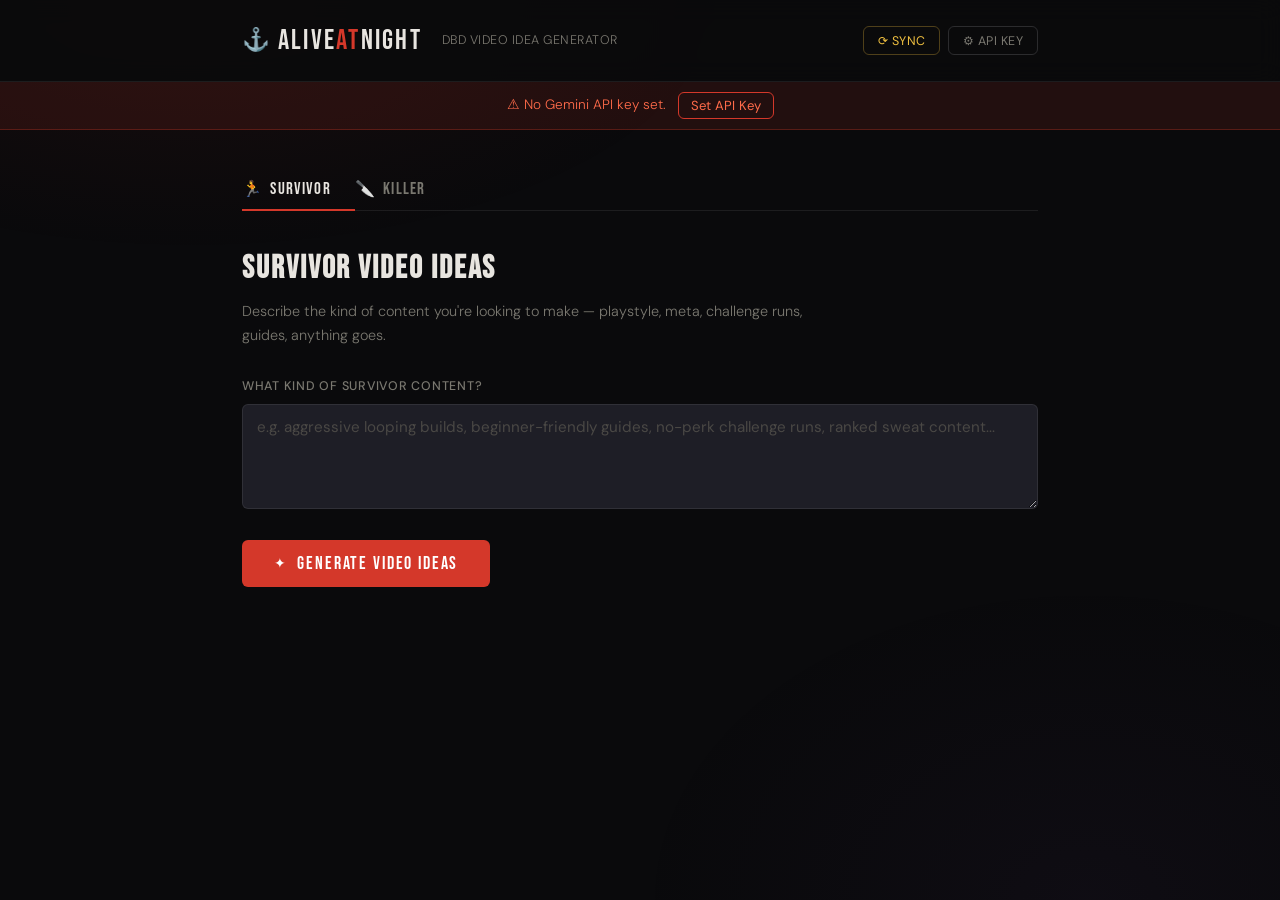
==== index.html @ aa034b92 "Add files via upload" ====
<!DOCTYPE html>
<html lang="en">
<head>
  <meta charset="UTF-8" />
  <meta name="viewport" content="width=device-width, initial-scale=1.0" />
  <meta name="theme-color" content="#0a0a0c" />
  <meta name="apple-mobile-web-app-capable" content="yes" />
  <meta name="apple-mobile-web-app-status-bar-style" content="black-translucent" />
  <title>AliveAtNight</title>
  <link rel="manifest" href="manifest.json" />
  <link rel="preconnect" href="https://fonts.googleapis.com" />
  <link rel="preconnect" href="https://fonts.gstatic.com" crossorigin />
  <link href="https://fonts.googleapis.com/css2?family=Bebas+Neue&family=DM+Sans:ital,opsz,wght@0,9..40,300;0,9..40,400;0,9..40,500;1,9..40,300&display=swap" rel="stylesheet" />
  <link rel="stylesheet" href="style.css" />
</head>
<body>

  <div class="bg-atmosphere"></div>

  <header>
    <div class="header-inner">
      <div class="logo">
        <span class="logo-hook">⚓</span>
        <span class="logo-text">ALIVE<span class="logo-accent">AT</span>NIGHT</span>
      </div>
      <p class="header-sub">DbD Video Idea Generator</p>
      <div class="header-actions">
        <button class="api-btn sync-btn" id="syncBtn" title="Sync killer data from wiki">⟳ Sync</button>
        <button class="api-btn" id="apiToggleBtn" title="Configure API Key">⚙ API Key</button>
      </div>
    </div>
  </header>

  <!-- API Key Modal -->
  <div class="modal-overlay" id="apiModal">
    <div class="modal">
      <h2>Gemini API Key</h2>
      <p>Your key is stored in localStorage and never leaves your device.</p>
      <input type="password" id="apiKeyInput" placeholder="AIza..." autocomplete="off" />
      <div class="modal-actions">
        <button class="btn-secondary" id="apiCancelBtn">Cancel</button>
        <button class="btn-primary" id="apiSaveBtn">Save Key</button>
      </div>
    </div>
  </div>

  <!-- Sync Modal -->
  <div class="modal-overlay" id="syncModal">
    <div class="modal">
      <h2>Sync from Wiki</h2>
      <p>Fetches the latest killer list, powers, and add-ons from the Dead by Daylight wiki. When done, downloads a <strong>FEEDME</strong> file — drop it in the repo root and push to keep everyone up to date.</p>
      <div class="sync-status" id="syncStatus"></div>
      <div class="modal-actions">
        <button class="btn-secondary" id="syncCancelBtn">Cancel</button>
        <button class="btn-primary" id="syncStartBtn">⟳ Start Sync</button>
      </div>
    </div>
  </div>

  <!-- No API Key Banner -->
  <div class="no-key-banner" id="noKeyBanner">
    <span>⚠ No Gemini API key set.</span>
    <button id="setKeyBannerBtn">Set API Key</button>
  </div>

  <main>
    <!-- Tabs -->
    <div class="tabs">
      <button class="tab active" data-tab="survivor">
        <span class="tab-icon">🏃</span> Survivor
      </button>
      <button class="tab" data-tab="killer">
        <span class="tab-icon">🔪</span> Killer
      </button>
    </div>

    <!-- Survivor Panel -->
    <div class="panel active" id="panel-survivor">
      <div class="panel-header">
        <h2>Survivor Video Ideas</h2>
        <p>Describe the kind of content you're looking to make — playstyle, meta, challenge runs, guides, anything goes.</p>
      </div>

      <div class="form-group">
        <label for="survivorPrompt">What kind of survivor content?</label>
        <textarea id="survivorPrompt" rows="4" placeholder="e.g. aggressive looping builds, beginner-friendly guides, no-perk challenge runs, ranked sweat content..."></textarea>
      </div>

      <button class="generate-btn" id="survivorGenBtn">
        <span class="btn-icon">✦</span> Generate Video Ideas
      </button>

      <div class="results-area" id="survivorResults"></div>
    </div>

    <!-- Killer Panel -->
    <div class="panel" id="panel-killer">
      <div class="panel-header">
        <h2>Killer Build Ideas</h2>
        <p>Select a killer, describe your vibe, and get YouTube-ready build concepts complete with perks and add-ons.</p>
      </div>

      <div class="form-group">
        <label for="killerSelect">Select Killer</label>
        <div class="select-wrap">
          <select id="killerSelect">
            <option value="">Loading killers...</option>
          </select>
          <span class="select-arrow">▾</span>
        </div>
        <div class="killer-power-preview" id="killerPowerPreview"></div>
      </div>

      <div class="surprise-row">
        <label class="surprise-toggle">
          <input type="checkbox" id="surpriseMe" />
          <span class="toggle-track">
            <span class="toggle-thumb"></span>
          </span>
          <span class="surprise-label">Surprise Me</span>
        </label>
        <span class="surprise-hint">Let Gemini cook something fun and unexpected</span>
      </div>

      <div class="form-group" id="killerPromptGroup">
        <label for="killerPrompt">What kind of build?</label>
        <textarea id="killerPrompt" rows="4" placeholder="e.g. oppressive gen-regression build, snowball nonstop chase build, meme build for entertainment value..."></textarea>
      </div>

      <button class="generate-btn" id="killerGenBtn">
        <span class="btn-icon">✦</span> Generate Build Ideas
      </button>

      <div class="results-area" id="killerResults"></div>
    </div>
  </main>

  <script src="killers.js"></script>
  <script src="app.js"></script>
  <script>
    if ('serviceWorker' in navigator) {
      navigator.serviceWorker.register('/sw.js').catch(() => {});
    }
  </script>
</body>
</html>
---- style.css ----
*, *::before, *::after {
  box-sizing: border-box;
  margin: 0;
  padding: 0;
}

:root {
  --bg: #0a0a0c;
  --bg2: #111115;
  --bg3: #18181e;
  --surface: #1e1e26;
  --surface2: #26262f;
  --border: rgba(255,255,255,0.08);
  --border-strong: rgba(255,255,255,0.14);
  --accent: #d4382a;
  --accent2: #ff6b4a;
  --accent-glow: rgba(212, 56, 42, 0.25);
  --text: #e8e5e0;
  --text-muted: #7a7870;
  --text-dim: #4a4845;
  --yellow: #f0c040;
  --font-display: 'Bebas Neue', sans-serif;
  --font-body: 'DM Sans', sans-serif;
  --radius: 6px;
  --radius-lg: 10px;
}

html { font-size: 16px; }

body {
  background: var(--bg);
  color: var(--text);
  font-family: var(--font-body);
  font-weight: 300;
  min-height: 100vh;
  line-height: 1.65;
}

/* Atmosphere */
.bg-atmosphere {
  position: fixed;
  inset: 0;
  pointer-events: none;
  z-index: 0;
  background:
    radial-gradient(ellipse 60% 40% at 15% 0%, rgba(212,56,42,0.07) 0%, transparent 70%),
    radial-gradient(ellipse 50% 50% at 85% 100%, rgba(100,60,140,0.06) 0%, transparent 70%);
}

/* HEADER */
header {
  position: relative;
  z-index: 10;
  border-bottom: 1px solid var(--border);
  background: rgba(10,10,12,0.9);
  backdrop-filter: blur(12px);
}

.header-inner {
  max-width: 860px;
  margin: 0 auto;
  padding: 1.1rem 2rem;
  display: flex;
  align-items: center;
  gap: 1.25rem;
}

.logo {
  display: flex;
  align-items: center;
  gap: 0.5rem;
  flex-shrink: 0;
}

.logo-hook {
  font-size: 1.4rem;
  filter: grayscale(30%);
}

.logo-text {
  font-family: var(--font-display);
  font-size: 1.75rem;
  letter-spacing: 0.08em;
  color: var(--text);
}

.logo-accent {
  color: var(--accent);
}

.header-sub {
  font-size: 0.78rem;
  color: var(--text-muted);
  letter-spacing: 0.04em;
  text-transform: uppercase;
  flex: 1;
}

.api-btn {
  font-family: var(--font-body);
  font-size: 0.78rem;
  letter-spacing: 0.04em;
  text-transform: uppercase;
  background: none;
  border: 1px solid var(--border-strong);
  color: var(--text-muted);
  padding: 0.35rem 0.85rem;
  border-radius: var(--radius);
  cursor: pointer;
  transition: border-color 0.2s, color 0.2s;
  flex-shrink: 0;
}

.api-btn:hover {
  border-color: var(--accent);
  color: var(--text);
}

/* MODAL */
.modal-overlay {
  display: none;
  position: fixed;
  inset: 0;
  z-index: 100;
  background: rgba(0,0,0,0.75);
  align-items: center;
  justify-content: center;
}

.modal-overlay.open {
  display: flex;
}

.modal {
  background: var(--bg3);
  border: 1px solid var(--border-strong);
  border-radius: var(--radius-lg);
  padding: 2rem;
  width: min(460px, 90vw);
  display: flex;
  flex-direction: column;
  gap: 1rem;
}

.modal h2 {
  font-family: var(--font-display);
  font-size: 1.5rem;
  letter-spacing: 0.06em;
  color: var(--text);
}

.modal p {
  font-size: 0.87rem;
  color: var(--text-muted);
}

.modal input {
  width: 100%;
  background: var(--surface);
  border: 1px solid var(--border-strong);
  border-radius: var(--radius);
  padding: 0.65rem 0.9rem;
  font-family: var(--font-body);
  font-size: 0.95rem;
  color: var(--text);
  outline: none;
  transition: border-color 0.2s;
}

.modal input:focus {
  border-color: var(--accent);
}

.modal-actions {
  display: flex;
  gap: 0.75rem;
  justify-content: flex-end;
}

/* BANNER */
.no-key-banner {
  display: none;
  position: relative;
  z-index: 9;
  background: rgba(212,56,42,0.12);
  border-bottom: 1px solid rgba(212,56,42,0.3);
  padding: 0.6rem 2rem;
  text-align: center;
  font-size: 0.85rem;
  color: var(--accent2);
  gap: 0.75rem;
  align-items: center;
  justify-content: center;
}

.no-key-banner.visible {
  display: flex;
}

.no-key-banner button {
  background: none;
  border: 1px solid var(--accent);
  color: var(--accent2);
  padding: 0.25rem 0.75rem;
  border-radius: var(--radius);
  font-family: var(--font-body);
  font-size: 0.82rem;
  cursor: pointer;
  transition: background 0.2s;
}

.no-key-banner button:hover {
  background: rgba(212,56,42,0.15);
}

/* BUTTONS */
.btn-primary {
  font-family: var(--font-body);
  font-size: 0.9rem;
  background: var(--accent);
  border: none;
  color: #fff;
  padding: 0.55rem 1.25rem;
  border-radius: var(--radius);
  cursor: pointer;
  transition: background 0.2s, opacity 0.2s;
  font-weight: 500;
}

.btn-primary:hover { background: var(--accent2); }

.btn-secondary {
  font-family: var(--font-body);
  font-size: 0.9rem;
  background: none;
  border: 1px solid var(--border-strong);
  color: var(--text-muted);
  padding: 0.55rem 1.25rem;
  border-radius: var(--radius);
  cursor: pointer;
  transition: border-color 0.2s, color 0.2s;
}

.btn-secondary:hover {
  border-color: var(--border-strong);
  color: var(--text);
}

/* MAIN */
main {
  position: relative;
  z-index: 5;
  max-width: 860px;
  margin: 0 auto;
  padding: 2.5rem 2rem;
}

/* TABS */
.tabs {
  display: flex;
  gap: 0;
  margin-bottom: 2rem;
  border-bottom: 1px solid var(--border);
}

.tab {
  font-family: var(--font-display);
  font-size: 1.05rem;
  letter-spacing: 0.07em;
  background: none;
  border: none;
  border-bottom: 2px solid transparent;
  color: var(--text-muted);
  padding: 0.6rem 1.5rem 0.6rem 0;
  cursor: pointer;
  display: flex;
  align-items: center;
  gap: 0.45rem;
  margin-bottom: -1px;
  transition: color 0.2s, border-color 0.2s;
}

.tab .tab-icon {
  font-size: 1rem;
}

.tab:hover {
  color: var(--text);
}

.tab.active {
  color: var(--text);
  border-bottom-color: var(--accent);
}

/* PANELS */
.panel {
  display: none;
  animation: fadeIn 0.25s ease;
}

.panel.active {
  display: block;
}

@keyframes fadeIn {
  from { opacity: 0; transform: translateY(6px); }
  to { opacity: 1; transform: translateY(0); }
}

.panel-header {
  margin-bottom: 1.75rem;
}

.panel-header h2 {
  font-family: var(--font-display);
  font-size: 2rem;
  letter-spacing: 0.06em;
  color: var(--text);
  margin-bottom: 0.3rem;
}

.panel-header p {
  font-size: 0.9rem;
  color: var(--text-muted);
  max-width: 560px;
}

/* FORM */
.form-group {
  margin-bottom: 1.4rem;
}

label {
  display: block;
  font-size: 0.78rem;
  text-transform: uppercase;
  letter-spacing: 0.06em;
  color: var(--text-muted);
  margin-bottom: 0.5rem;
  font-weight: 500;
}

textarea, select {
  width: 100%;
  background: var(--surface);
  border: 1px solid var(--border);
  border-radius: var(--radius);
  padding: 0.7rem 0.9rem;
  font-family: var(--font-body);
  font-size: 0.95rem;
  color: var(--text);
  outline: none;
  transition: border-color 0.2s;
  resize: vertical;
}

textarea:focus, select:focus {
  border-color: var(--accent);
}

textarea:disabled {
  opacity: 0.35;
  cursor: not-allowed;
  resize: none;
}

textarea::placeholder {
  color: var(--text-dim);
}

.select-wrap {
  position: relative;
}

.select-wrap select {
  appearance: none;
  padding-right: 2.5rem;
  cursor: pointer;
}

.select-arrow {
  position: absolute;
  right: 0.9rem;
  top: 50%;
  transform: translateY(-50%);
  color: var(--text-muted);
  pointer-events: none;
  font-size: 0.85rem;
}

/* KILLER POWER PREVIEW */
.killer-power-preview {
  margin-top: 0.75rem;
  padding: 0.8rem 1rem;
  background: var(--surface2);
  border: 1px solid var(--border);
  border-radius: var(--radius);
  font-size: 0.85rem;
  color: var(--text-muted);
  line-height: 1.55;
  min-height: 42px;
  transition: opacity 0.2s;
}

.killer-power-preview:empty {
  display: none;
}

.power-name {
  font-weight: 500;
  color: var(--yellow);
  margin-right: 0.4rem;
}

/* SURPRISE TOGGLE */
.surprise-row {
  display: flex;
  align-items: center;
  gap: 1rem;
  margin-bottom: 1.4rem;
}

.surprise-toggle {
  display: flex;
  align-items: center;
  gap: 0.65rem;
  cursor: pointer;
  user-select: none;
}

.surprise-toggle input {
  display: none;
}

.toggle-track {
  width: 42px;
  height: 24px;
  background: var(--surface2);
  border: 1px solid var(--border-strong);
  border-radius: 12px;
  display: flex;
  align-items: center;
  padding: 2px;
  transition: background 0.2s, border-color 0.2s;
  flex-shrink: 0;
}

.toggle-thumb {
  width: 18px;
  height: 18px;
  border-radius: 50%;
  background: var(--text-muted);
  transition: transform 0.2s, background 0.2s;
}

.surprise-toggle input:checked ~ .toggle-track {
  background: rgba(212,56,42,0.3);
  border-color: var(--accent);
}

.surprise-toggle input:checked ~ .toggle-track .toggle-thumb {
  transform: translateX(18px);
  background: var(--accent);
}

.surprise-label {
  font-family: var(--font-display);
  font-size: 1.05rem;
  letter-spacing: 0.05em;
  color: var(--text);
}

.surprise-hint {
  font-size: 0.82rem;
  color: var(--text-muted);
  font-style: italic;
}

/* GENERATE BUTTON */
.generate-btn {
  font-family: var(--font-display);
  font-size: 1.15rem;
  letter-spacing: 0.1em;
  background: var(--accent);
  border: none;
  color: #fff;
  padding: 0.75rem 2rem;
  border-radius: var(--radius);
  cursor: pointer;
  display: inline-flex;
  align-items: center;
  gap: 0.6rem;
  transition: background 0.2s, box-shadow 0.2s, transform 0.15s;
  box-shadow: 0 0 0 0 var(--accent-glow);
  margin-bottom: 2rem;
}

.generate-btn:hover {
  background: var(--accent2);
  box-shadow: 0 0 18px 2px var(--accent-glow);
  transform: translateY(-1px);
}

.generate-btn:active {
  transform: translateY(0);
}

.generate-btn:disabled {
  opacity: 0.45;
  cursor: not-allowed;
  transform: none;
  box-shadow: none;
}

.generate-btn .btn-icon {
  font-size: 0.9rem;
}

/* RESULTS */
.results-area {
  min-height: 0;
}

.loading-state {
  display: flex;
  align-items: center;
  gap: 0.85rem;
  color: var(--text-muted);
  font-size: 0.9rem;
  padding: 1.5rem 0;
}

.spinner {
  width: 20px;
  height: 20px;
  border: 2px solid var(--border-strong);
  border-top-color: var(--accent);
  border-radius: 50%;
  animation: spin 0.8s linear infinite;
  flex-shrink: 0;
}

@keyframes spin {
  to { transform: rotate(360deg); }
}

.error-state {
  background: rgba(212,56,42,0.08);
  border: 1px solid rgba(212,56,42,0.25);
  border-radius: var(--radius);
  padding: 1rem 1.25rem;
  color: var(--accent2);
  font-size: 0.88rem;
}

/* Result cards */
.result-block {
  border: 1px solid var(--border);
  border-radius: var(--radius-lg);
  background: var(--bg3);
  overflow: hidden;
  margin-bottom: 1.25rem;
  animation: fadeIn 0.3s ease;
}

.result-block-header {
  display: flex;
  align-items: flex-start;
  gap: 1rem;
  padding: 1.15rem 1.4rem 0;
}

.result-num {
  font-family: var(--font-display);
  font-size: 2.2rem;
  line-height: 1;
  color: var(--accent);
  opacity: 0.5;
  flex-shrink: 0;
  margin-top: -4px;
}

.result-title {
  font-family: var(--font-display);
  font-size: 1.35rem;
  letter-spacing: 0.05em;
  color: var(--text);
  line-height: 1.25;
  flex: 1;
}

.result-body {
  padding: 0.75rem 1.4rem 1.4rem 1.4rem;
  font-size: 0.9rem;
  color: var(--text-muted);
  line-height: 1.7;
}

.result-tags {
  display: flex;
  flex-wrap: wrap;
  gap: 0.4rem;
  padding: 0 1.4rem 1.2rem;
}

.result-tag {
  font-size: 0.75rem;
  padding: 0.2rem 0.65rem;
  border-radius: 3px;
  border: 1px solid var(--border-strong);
  color: var(--text-muted);
  letter-spacing: 0.03em;
}

.result-tag.perk {
  border-color: rgba(240,192,64,0.3);
  color: var(--yellow);
  background: rgba(240,192,64,0.05);
}

.result-tag.addon {
  border-color: rgba(100,160,255,0.3);
  color: #90b8f0;
  background: rgba(100,160,255,0.05);
}

.raw-results {
  background: var(--surface);
  border: 1px solid var(--border);
  border-radius: var(--radius-lg);
  padding: 1.5rem;
  white-space: pre-wrap;
  font-size: 0.9rem;
  line-height: 1.7;
  color: var(--text-muted);
  animation: fadeIn 0.3s ease;
}

.raw-results h3 {
  font-family: var(--font-display);
  font-size: 1.4rem;
  letter-spacing: 0.06em;
  color: var(--text);
  margin-top: 1.25rem;
  margin-bottom: 0.4rem;
}

.raw-results h3:first-child {
  margin-top: 0;
}

.raw-results strong {
  color: var(--yellow);
  font-weight: 500;
}

/* Header actions group */
.header-actions {
  display: flex;
  gap: 0.5rem;
  flex-shrink: 0;
}

/* Sync button variant */
.sync-btn {
  color: var(--yellow) !important;
  border-color: rgba(240,192,64,0.3) !important;
}
.sync-btn:hover {
  border-color: var(--yellow) !important;
  color: var(--text) !important;
}
.sync-btn:disabled {
  opacity: 0.45;
  cursor: not-allowed;
}

/* Sync status area */
.sync-status {
  min-height: 48px;
  font-size: 0.87rem;
  color: var(--text-muted);
  line-height: 1.7;
  white-space: pre-wrap;
}
.sync-status .ok { color: #6dbf6d; }
.sync-status .err { color: var(--accent2); }
.sync-status .working { color: var(--yellow); }

/* Data source badge */
.data-source-badge {
  display: inline-flex;
  align-items: center;
  gap: 0.35rem;
  font-size: 0.72rem;
  color: var(--text-dim);
  letter-spacing: 0.04em;
  text-transform: uppercase;
  margin-top: 0.4rem;
}
.data-source-badge.live { color: #6dbf6d; }
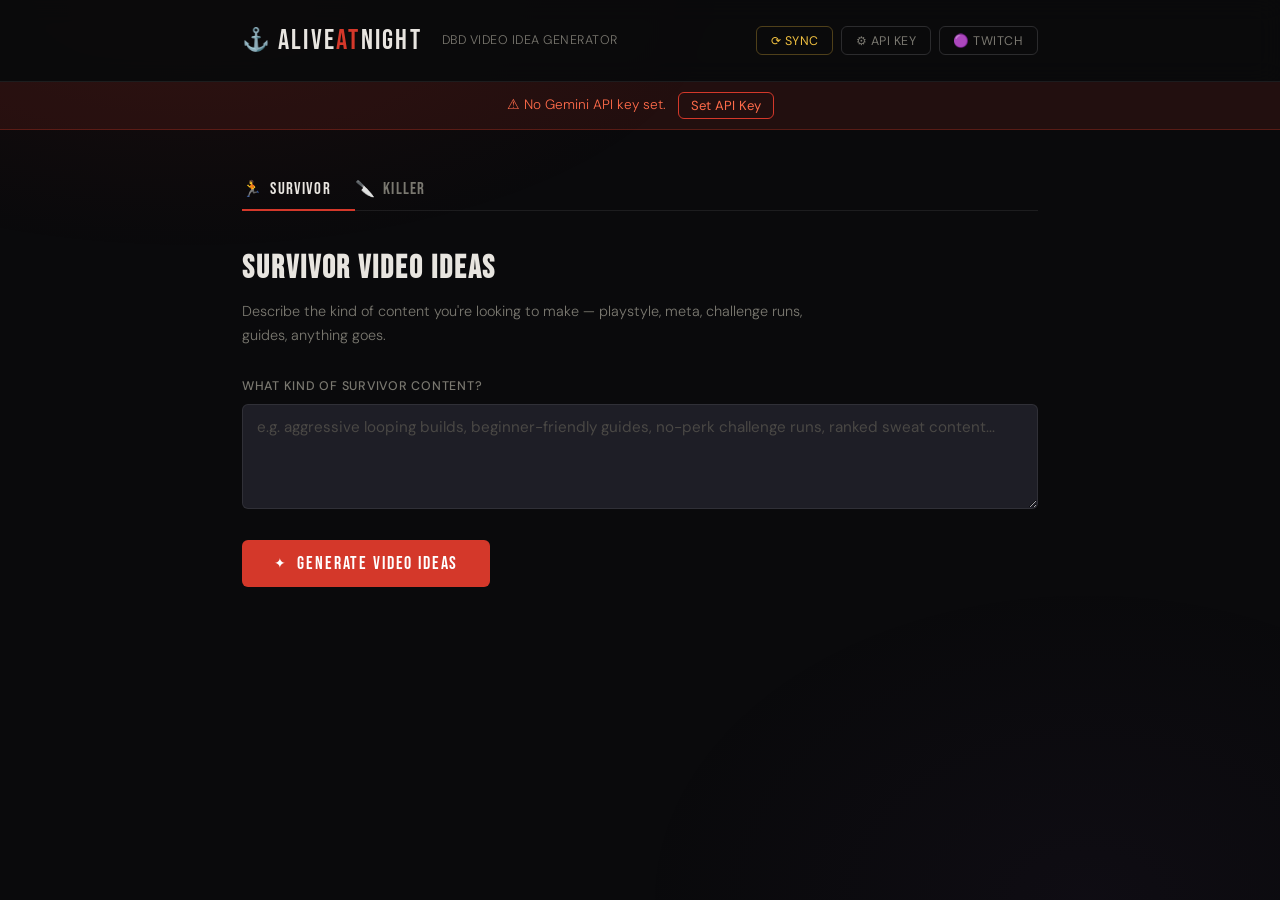
==== commit 820bd45e: "Add files via upload" ====
--- a/index.html
+++ b/index.html
@@ -4,6 +4,8 @@
   <meta charset="UTF-8" />
   <meta name="viewport" content="width=device-width, initial-scale=1.0" />
   <meta name="theme-color" content="#0a0a0c" />
+  <meta http-equiv="Cache-Control" content="no-cache, no-store, must-revalidate" />
+  <meta http-equiv="Pragma" content="no-cache" />
   <meta name="apple-mobile-web-app-capable" content="yes" />
   <meta name="apple-mobile-web-app-status-bar-style" content="black-translucent" />
   <title>AliveAtNight</title>
@@ -17,6 +19,16 @@
 
   <div class="bg-atmosphere"></div>
 
+  <!-- Lock overlay shown after successful sync -->
+  <div class="lock-overlay" id="lockOverlay">
+    <div class="lock-inner">
+      <div class="lock-spinner"></div>
+      <p class="lock-status" id="lockStatus">FEEDME committed to repo. Refreshing in…</p>
+      <p class="lock-countdown" id="lockCountdown">2:00</p>
+      <p class="lock-hint">The page will reload automatically to pull the updated data.</p>
+    </div>
+  </div>
+
   <header>
     <div class="header-inner">
       <div class="logo">
@@ -27,6 +39,7 @@
       <div class="header-actions">
         <button class="api-btn sync-btn" id="syncBtn" title="Sync killer data from wiki">⟳ Sync</button>
         <button class="api-btn" id="apiToggleBtn" title="Configure API Key">⚙ API Key</button>
+        <button class="api-btn" id="twitchHeaderBtn" title="Connect Twitch account">🟣 Twitch</button>
       </div>
     </div>
   </header>
@@ -34,12 +47,13 @@
   <!-- API Key Modal -->
   <div class="modal-overlay" id="apiModal">
     <div class="modal">
-      <h2>Gemini API Key</h2>
-      <p>Your key is stored in localStorage and never leaves your device.</p>
+      <h2>Settings</h2>
+      <label style="display:block;font-size:0.78rem;text-transform:uppercase;letter-spacing:0.06em;color:var(--text-muted);margin-bottom:0.4rem;">Gemini API Key</label>
       <input type="password" id="apiKeyInput" placeholder="AIza..." autocomplete="off" />
+
       <div class="modal-actions">
         <button class="btn-secondary" id="apiCancelBtn">Cancel</button>
-        <button class="btn-primary" id="apiSaveBtn">Save Key</button>
+        <button class="btn-primary" id="apiSaveBtn">Save</button>
       </div>
     </div>
   </div>
@@ -48,7 +62,10 @@
   <div class="modal-overlay" id="syncModal">
     <div class="modal">
       <h2>Sync from Wiki</h2>
-      <p>Fetches the latest killer list, powers, and add-ons from the Dead by Daylight wiki. When done, downloads a <strong>FEEDME</strong> file — drop it in the repo root and push to keep everyone up to date.</p>
+      <p>Fetches the latest killer list, powers, and add-ons from the DBD wiki, then commits <strong>FEEDME</strong> directly to the repo.</p>
+      <label style="display:block;margin-top:1rem;font-size:0.78rem;text-transform:uppercase;letter-spacing:0.06em;color:var(--text-muted);margin-bottom:0.4rem;">GitHub Fine-Grained PAT</label>
+      <input type="password" id="patInput" placeholder="github_pat_..." autocomplete="off" />
+      <p style="font-size:0.78rem;color:var(--text-dim);margin-top:0.35rem;">Needs <em>Contents: Read & Write</em> on AliveAtNight only. Stored in localStorage.</p>
       <div class="sync-status" id="syncStatus"></div>
       <div class="modal-actions">
         <button class="btn-secondary" id="syncCancelBtn">Cancel</button>
@@ -64,14 +81,9 @@
   </div>
 
   <main>
-    <!-- Tabs -->
     <div class="tabs">
-      <button class="tab active" data-tab="survivor">
-        <span class="tab-icon">🏃</span> Survivor
-      </button>
-      <button class="tab" data-tab="killer">
-        <span class="tab-icon">🔪</span> Killer
-      </button>
+      <button class="tab active" data-tab="survivor"><span class="tab-icon">🏃</span> Survivor</button>
+      <button class="tab" data-tab="killer"><span class="tab-icon">🔪</span> Killer</button>
     </div>
 
     <!-- Survivor Panel -->
@@ -80,16 +92,11 @@
         <h2>Survivor Video Ideas</h2>
         <p>Describe the kind of content you're looking to make — playstyle, meta, challenge runs, guides, anything goes.</p>
       </div>
-
       <div class="form-group">
         <label for="survivorPrompt">What kind of survivor content?</label>
         <textarea id="survivorPrompt" rows="4" placeholder="e.g. aggressive looping builds, beginner-friendly guides, no-perk challenge runs, ranked sweat content..."></textarea>
       </div>
-
-      <button class="generate-btn" id="survivorGenBtn">
-        <span class="btn-icon">✦</span> Generate Video Ideas
-      </button>
-
+      <button class="generate-btn" id="survivorGenBtn"><span class="btn-icon">✦</span> Generate Video Ideas</button>
       <div class="results-area" id="survivorResults"></div>
     </div>
 
@@ -99,38 +106,27 @@
         <h2>Killer Build Ideas</h2>
         <p>Select a killer, describe your vibe, and get YouTube-ready build concepts complete with perks and add-ons.</p>
       </div>
-
       <div class="form-group">
         <label for="killerSelect">Select Killer</label>
         <div class="select-wrap">
-          <select id="killerSelect">
-            <option value="">Loading killers...</option>
-          </select>
+          <select id="killerSelect"><option value="">Loading killers...</option></select>
           <span class="select-arrow">▾</span>
         </div>
         <div class="killer-power-preview" id="killerPowerPreview"></div>
       </div>
-
       <div class="surprise-row">
         <label class="surprise-toggle">
           <input type="checkbox" id="surpriseMe" />
-          <span class="toggle-track">
-            <span class="toggle-thumb"></span>
-          </span>
+          <span class="toggle-track"><span class="toggle-thumb"></span></span>
           <span class="surprise-label">Surprise Me</span>
         </label>
         <span class="surprise-hint">Let Gemini cook something fun and unexpected</span>
       </div>
-
       <div class="form-group" id="killerPromptGroup">
         <label for="killerPrompt">What kind of build?</label>
         <textarea id="killerPrompt" rows="4" placeholder="e.g. oppressive gen-regression build, snowball nonstop chase build, meme build for entertainment value..."></textarea>
       </div>
-
-      <button class="generate-btn" id="killerGenBtn">
-        <span class="btn-icon">✦</span> Generate Build Ideas
-      </button>
-
+      <button class="generate-btn" id="killerGenBtn"><span class="btn-icon">✦</span> Generate Build Ideas</button>
       <div class="results-area" id="killerResults"></div>
     </div>
   </main>
@@ -139,7 +135,17 @@
   <script src="app.js"></script>
   <script>
     if ('serviceWorker' in navigator) {
-      navigator.serviceWorker.register('/sw.js').catch(() => {});
+      navigator.serviceWorker.register('/sw.js').then(reg => {
+        reg.addEventListener('updatefound', () => {
+          const newWorker = reg.installing;
+          newWorker.addEventListener('statechange', () => {
+            if (newWorker.state === 'activated') {
+              // New SW activated — reload to get fresh assets
+              window.location.reload();
+            }
+          });
+        });
+      }).catch(() => {});
     }
   </script>
 </body>
--- a/style.css
+++ b/style.css
@@ -700,3 +700,108 @@
   margin-top: 0.4rem;
 }
 .data-source-badge.live { color: #6dbf6d; }
+
+/* Header actions group */
+.header-actions {
+  display: flex;
+  gap: 0.5rem;
+  flex-shrink: 0;
+}
+
+/* Sync button variant */
+.sync-btn { color: var(--yellow) !important; border-color: rgba(240,192,64,0.3) !important; }
+.sync-btn:hover { border-color: var(--yellow) !important; color: var(--text) !important; }
+.sync-btn:disabled { opacity: 0.45; cursor: not-allowed; }
+
+/* Sync status log */
+.sync-status {
+  max-height: 180px;
+  overflow-y: auto;
+  margin-top: 0.75rem;
+  font-size: 0.85rem;
+  color: var(--text-muted);
+  line-height: 1.8;
+}
+.sync-status .ok      { color: #6dbf6d; }
+.sync-status .err     { color: var(--accent2); }
+.sync-status .working { color: var(--yellow); }
+
+/* PAT input inside modal */
+.modal input[type="password"] {
+  width: 100%;
+  background: var(--surface);
+  border: 1px solid var(--border-strong);
+  border-radius: var(--radius);
+  padding: 0.65rem 0.9rem;
+  font-family: var(--font-body);
+  font-size: 0.95rem;
+  color: var(--text);
+  outline: none;
+  transition: border-color 0.2s;
+  margin-bottom: 0;
+}
+.modal input[type="password"]:focus { border-color: var(--accent); }
+
+/* Data source badge */
+.data-source-badge {
+  display: inline-flex;
+  align-items: center;
+  gap: 0.35rem;
+  font-size: 0.72rem;
+  color: var(--text-dim);
+  letter-spacing: 0.04em;
+  text-transform: uppercase;
+  margin-top: 0.4rem;
+}
+.data-source-badge.live { color: #6dbf6d; }
+
+/* Lock overlay */
+.lock-overlay {
+  display: none;
+  position: fixed;
+  inset: 0;
+  z-index: 99999;
+  background: rgba(10,10,12,0.97);
+  align-items: center;
+  justify-content: center;
+  flex-direction: column;
+}
+.lock-overlay.active { display: flex !important; }
+
+.lock-inner {
+  display: flex;
+  flex-direction: column;
+  align-items: center;
+  gap: 1.25rem;
+  text-align: center;
+  padding: 2rem;
+}
+
+.lock-spinner {
+  width: 48px;
+  height: 48px;
+  border: 3px solid var(--border-strong);
+  border-top-color: var(--accent);
+  border-radius: 50%;
+  animation: spin 1s linear infinite;
+}
+
+.lock-status {
+  font-size: 0.95rem;
+  color: var(--text-muted);
+  letter-spacing: 0.03em;
+}
+
+.lock-countdown {
+  font-family: var(--font-display);
+  font-size: 5rem;
+  letter-spacing: 0.1em;
+  color: var(--accent);
+  line-height: 1;
+}
+
+.lock-hint {
+  font-size: 0.8rem;
+  color: var(--text-dim);
+  max-width: 320px;
+}
